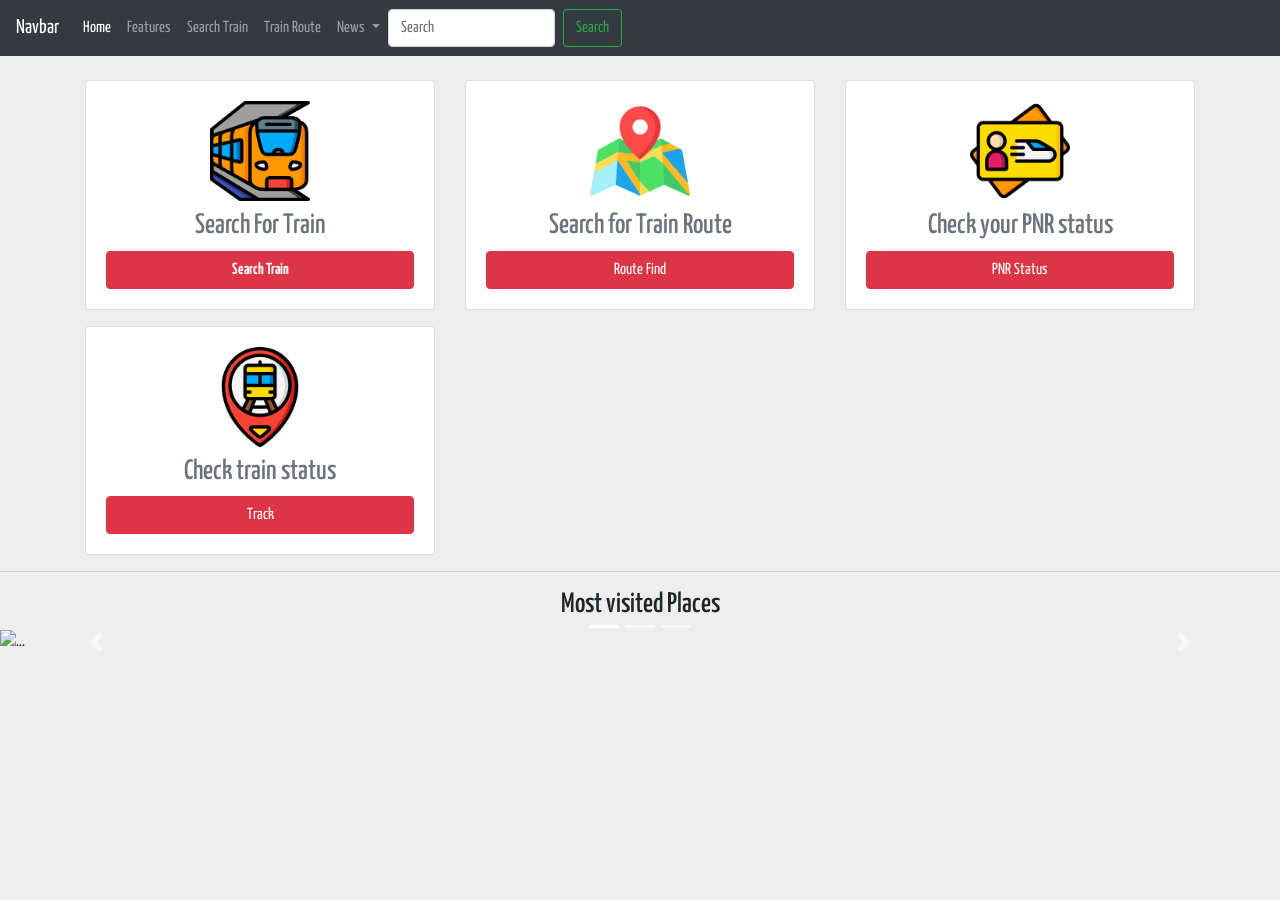
==== home.html @ b236cd79 "Uploading the project files" ====
<!DOCTYPE html>
<html lang="en">
<head>
    <meta charset="UTF-8">
    <title>My Trains</title>

    <link rel="stylesheet" type="text/css" href="css/style.css"> 

    <link rel="stylesheet" href="https://stackpath.bootstrapcdn.com/bootstrap/4.5.2/css/bootstrap.min.css" integrity="sha384-JcKb8q3iqJ61gNV9KGb8thSsNjpSL0n8PARn9HuZOnIxN0hoP+VmmDGMN5t9UJ0Z" crossorigin="anonymous">   

    <link href="https://fonts.googleapis.com/css2?family=Yanone+Kaffeesatz:wght@600&display=swap" rel="stylesheet">

</head>

<body style="background-color: #eee ; font-family: 'Yanone Kaffeesatz', sans-serif">

	<!--<nav class="navbar bg-aqua">
		<a href="#"class="navbar-brand text-white"><strong>MyTrain</strong></a>
	</nav> -->

<nav class="navbar navbar-expand-lg navbar-dark bg-dark" style="background-color: #00b894;">
  <a class="navbar-brand" href="#">Navbar</a>
  <button class="navbar-toggler" type="button" data-toggle="collapse" data-target="#navbarNavDropdown" aria-controls="navbarNavDropdown" aria-expanded="false" aria-label="Toggle navigation">
    <span class="navbar-toggler-icon"></span>
  </button>
  <div class="collapse navbar-collapse" id="navbarNavDropdown">
    <ul class="navbar-nav">
      <li class="nav-item active">
        <a class="nav-link" href="#">Home <span class="sr-only">(current)</span></a>
      </li>
      <li class="nav-item">
        <a class="nav-link" href="#">Features</a>
      </li>
      <li class="nav-item">
        <a class="nav-link" href="#">Search Train</a>
      </li>
       <li class="nav-item">
        <a class="nav-link" href="#">Train Route</a>
      </li>
      <li class="nav-item dropdown">
        <a class="nav-link dropdown-toggle" href="#" id="navbarDropdownMenuLink" role="button" data-toggle="dropdown" aria-haspopup="true" aria-expanded="false">
          News
        </a>
        <div class="dropdown-menu" aria-labelledby="navbarDropdownMenuLink">
          <a class="dropdown-item" href="#">Action</a>
          <a class="dropdown-item" href="#">Another action</a>
          <a class="dropdown-item" href="#">Something else here</a>
        </div>
      </li>
    </ul>

     <form class="form-inline my-2 my-lg-0">
    <input class="form-control mr-sm-2" type="search" placeholder="Search" aria-label="Search">
    <button class="btn btn-outline-success my-2 my-sm-0" type="submit">Search</button>
  </form>

  </div>
</nav>


 

	<div class="container">
		<div class="row mt-4">
			<div class="col-md-4 offset-0 mb-1">
				<div class="card">
					<div class="card-body">
						<img src="images/train.png"class="img-icon"></img>
						<h3 class="text-md-center mt-2 text-muted">Search For Train</h3>
						<a href="#"class="btn btn-danger btn-block "data-toggle="modal" data-target="#exampleModal"><strong>Search Train</strong></a>
					</div>
				</div>
			</div>
			

			<div class="col-md-4 ">
				<div class="card">
					<div class="card-body">
						<img src="images/map.png"class="img-icon"></img>
						<h3 class="text-md-center mt-2 text-muted">Search for Train Route </h3>
						<a href=""class="btn btn-danger btn-block" data-toggle="modal" data-target="#stationModal">Route Find</a>
					</div>
				</div>
			</div>
			

			<div class="col-md-4 offset-0 mb-3">
				<div class="card">
					<div class="card-body">
						<img src="images/pnr.png"class="img-icon"></img>
						<h3 class="text-md-center mt-2 text-muted">Check your PNR status</h3>
						<a href=""class="btn btn-danger btn-block">PNR Status</a>
					</div>
				</div>
			</div>
			

			<div class="col-md-4 ">
				<div class="card">
					<div class="card-body">
						<img src="images/track.png"class="img-icon"></img>
						<h3 class="text-md-center mt-2 text-muted">Check train status</h3>
						<a href=""class="btn btn-danger btn-block">Track</a>
					</div>
				</div>
			</div>
		</div>
		
	</div>
	

<hr>
<h3><center>Most visited Places</center></h3>

<div class="bd-example">
  <div id="carouselExampleCaptions" class="carousel slide" data-ride="carousel">
    <ol class="carousel-indicators">
      <li data-target="#carouselExampleCaptions" data-slide-to="0" class="active"></li>
      <li data-target="#carouselExampleCaptions" data-slide-to="1"></li>
      <li data-target="#carouselExampleCaptions" data-slide-to="2"></li>
    </ol>
    <div class="carousel-inner">
      <div class="carousel-item active">
        <img src="..." class="d-block w-100" alt="...">
        <div class="carousel-caption d-none d-md-block">
          <h5>First slide label</h5>
          <p>Nulla vitae elit libero, a pharetra augue mollis interdum.</p>
        </div>
      </div>
      <div class="carousel-item">
        <img src="..." class="d-block w-100" alt="...">
        <div class="carousel-caption d-none d-md-block">
          <h5>Second slide label</h5>
          <p>Lorem ipsum dolor sit amet, consectetur adipiscing elit.</p>
        </div>
      </div>
      <div class="carousel-item">
        <img src="..." class="d-block w-100" alt="...">
        <div class="carousel-caption d-none d-md-block">
          <h5>Third slide label</h5>
          <p>Praesent commodo cursus magna, vel scelerisque nisl consectetur.</p>
        </div>
      </div>
    </div>
    <a class="carousel-control-prev" href="#carouselExampleCaptions" role="button" data-slide="prev">
      <span class="carousel-control-prev-icon" aria-hidden="true"></span>
      <span class="sr-only">Previous</span>
    </a>
    <a class="carousel-control-next" href="#carouselExampleCaptions" role="button" data-slide="next">
      <span class="carousel-control-next-icon" aria-hidden="true"></span>
      <span class="sr-only">Next</span>
    </a>
  </div>
</div>











<div class="modal fade" id="exampleModal" tabindex="-1" role="dialog" aria-labelledby="exampleModalLabel" aria-hidden="true">
  <div class="modal-dialog modal-lg" role="document">
    <div class="modal-content">
      <div class="modal-header">
        <h4 class="modal-title" id="exampleModalLabel">Search Trains between stations</h4>
        <button type="button" class="close" data-dismiss="modal" aria-label="Close">
          <span aria-hidden="true">&times;</span>
        </button>
      </div>
      <div class="modal-body">
        
<div class="row">
        	<div class="col-md-8 offset-2">
        		<label>Source Station:</label>
        		<input id="source_station" type="text" class="form-control" placeholder="e.g Howrah"><br>
        		 <label>Destination Station:</label>
               <input id="destination_station" type="text" class="form-control" placeholder="e.g Delhi"><br>
               <button id="search_trains"class="btn btn-danger btn-block">Search Train</button>

               <div id="display_trains">
               	
               </div>
        	</div>
        	
        </div>

  </div>
      <div class="modal-footer">
        <button type="button" class="btn btn-secondary" data-dismiss="modal">Close</button>
       
      </div>
    </div>
  </div>
</div>






<div class="modal fade" id="stationModal" tabindex="-1" role="dialog" aria-labelledby="stationModalLabel" aria-hidden="true">
  <div class="modal-dialog modal-lg" role="document">
    <div class="modal-content">
      <div class="modal-header">
        <h4 class="modal-title" id="stationModalLabel">Search Train Route</h4>
        <button type="button" class="close" data-dismiss="modal" aria-label="Close">
          <span aria-hidden="true">&times;</span>
        </button>
      </div>
      <div class="modal-body">
        
<div class="row">
        	<div class="col-md-8 offset-2">
        		<label>Enter Train Number:</label>
        		<input id="train_no" type="text" class="form-control" placeholder="e.g 12305"><br>
        		
               <button id="fetch_stations"class="btn btn-danger btn-block">Fetch Train</button>

               <div id="display_stations">
               	
               </div>
        	</div>
        	
        </div>

</div>
      <div class="modal-footer">
        <button type="button" class="btn btn-secondary" data-dismiss="modal">Close</button>
       
      </div>
    </div>
  </div>
</div>




<script src="https://code.jquery.com/jquery-3.5.1.min.js"
  integrity="sha256-9/aliU8dGd2tb6OSsuzixeV4y/faTqgFtohetphbbj0="
  crossorigin="anonymous"></script>
<script src="https://cdn.jsdelivr.net/npm/popper.js@1.16.1/dist/umd/popper.min.js" integrity="sha384-9/reFTGAW83EW2RDu2S0VKaIzap3H66lZH81PoYlFhbGU+6BZp6G7niu735Sk7lN" crossorigin="anonymous"></script>
<script src="https://stackpath.bootstrapcdn.com/bootstrap/4.5.2/js/bootstrap.min.js" integrity="sha384-B4gt1jrGC7Jh4AgTPSdUtOBvfO8shuf57BaghqFfPlYxofvL8/KUEfYiJOMMV+rV" crossorigin="anonymous"></script>

<script type="text/javascript" src="js/app.js"></script>

</body>
---- css/style.css ----
.bg-aqua{
    background-color: #00cec9
}

.img-icon{
	display: block;
	height: 100px;
	width: 100px;
	margin-left: auto;
	margin-right: auto;
}
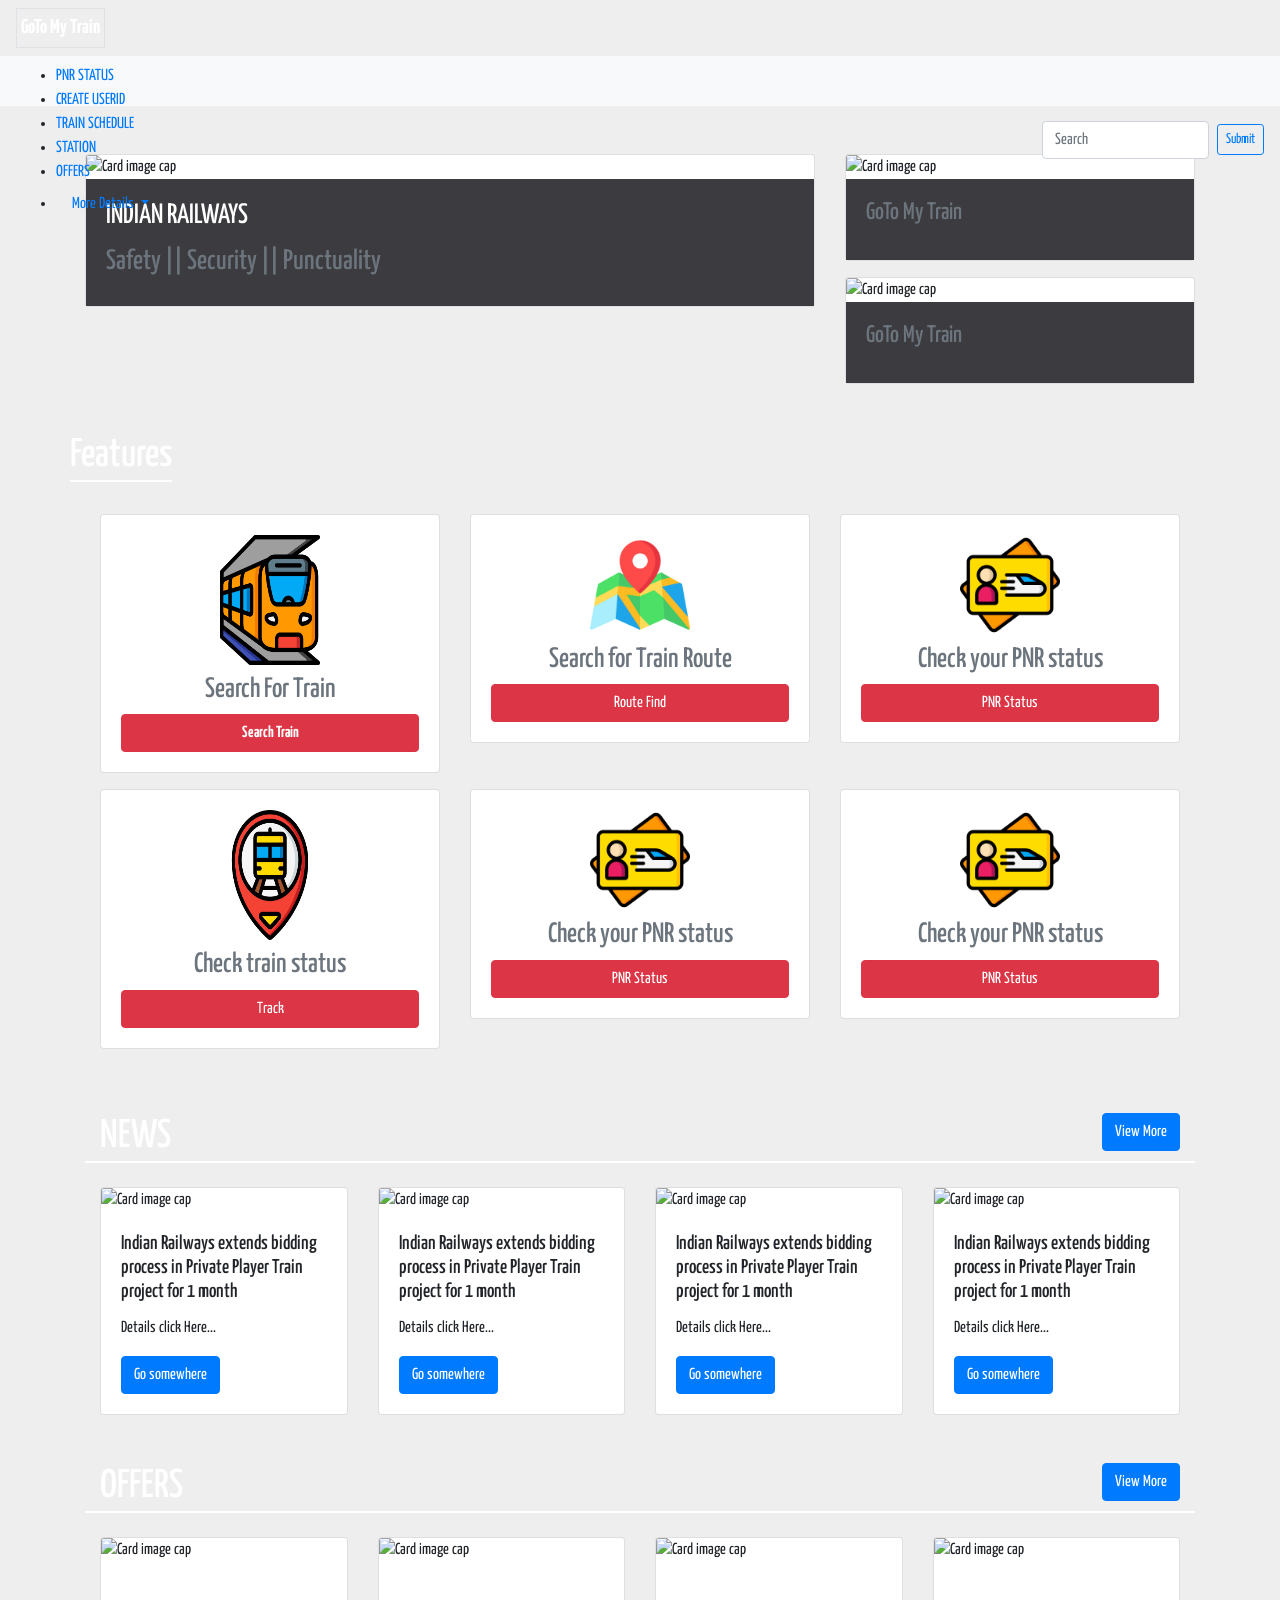
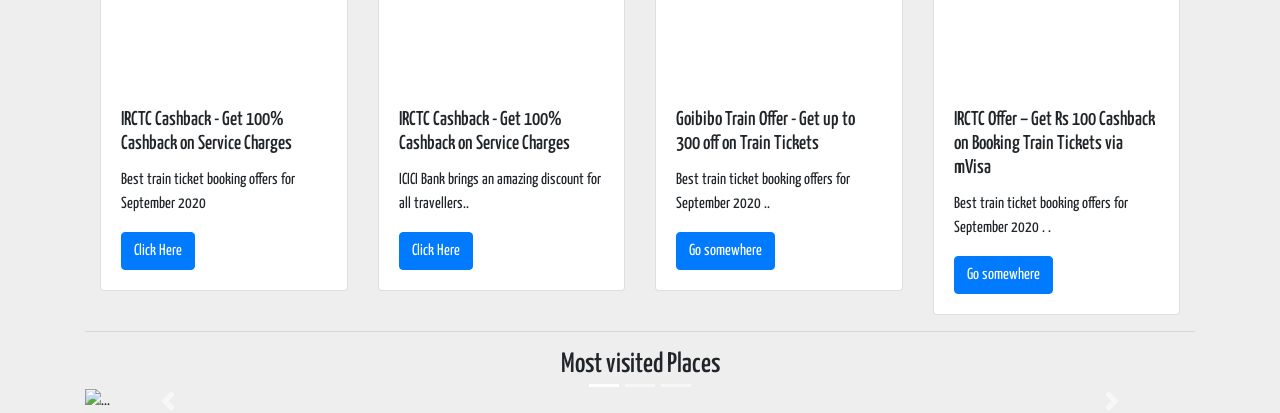
==== commit 05768c93: "Update home.html" ====
--- a/home.html
+++ b/home.html
@@ -14,58 +14,118 @@
 
 <body style="background-color: #eee ; font-family: 'Yanone Kaffeesatz', sans-serif">
 
-	<!--<nav class="navbar bg-aqua">
-		<a href="#"class="navbar-brand text-white"><strong>MyTrain</strong></a>
-	</nav> -->
-
-<nav class="navbar navbar-expand-lg navbar-dark bg-dark" style="background-color: #00b894;">
-  <a class="navbar-brand" href="#">Navbar</a>
-  <button class="navbar-toggler" type="button" data-toggle="collapse" data-target="#navbarNavDropdown" aria-controls="navbarNavDropdown" aria-expanded="false" aria-label="Toggle navigation">
-    <span class="navbar-toggler-icon"></span>
-  </button>
-  <div class="collapse navbar-collapse" id="navbarNavDropdown">
-    <ul class="navbar-nav">
-      <li class="nav-item active">
-        <a class="nav-link" href="#">Home <span class="sr-only">(current)</span></a>
-      </li>
-      <li class="nav-item">
-        <a class="nav-link" href="#">Features</a>
-      </li>
-      <li class="nav-item">
-        <a class="nav-link" href="#">Search Train</a>
-      </li>
-       <li class="nav-item">
-        <a class="nav-link" href="#">Train Route</a>
-      </li>
-      <li class="nav-item dropdown">
-        <a class="nav-link dropdown-toggle" href="#" id="navbarDropdownMenuLink" role="button" data-toggle="dropdown" aria-haspopup="true" aria-expanded="false">
-          News
+
+
+	<nav class="navbar bg-blue-gradient">
+		<a href="#"class="navbar-brand text-white border p-1"><b>GoTo My Train</b></a>
+	</nav> 
+
+
+ <nav class="navbar bg-light "style="height:50px;position: sticky;top: 0px;z-index: 1">
+  <ul>
+    <li><a href="#">PNR STATUS</a></li>
+    <li><a href="#">CREATE USERID</a></li>
+    <li><a href="#">TRAIN SCHEDULE</a></li>
+     <li><a href="#">STATION</a></li>
+      <li><a href="#">OFFERS</a></li>
+     <li class="nav-item dropdown">
+        <a class="nav-link dropdown-toggle" href="#" id="navbarDropdownMenuLink" role="button" data-toggle="dropdown">
+          More Details
         </a>
-        <div class="dropdown-menu" aria-labelledby="navbarDropdownMenuLink">
+        <div class="dropdown-menu">
           <a class="dropdown-item" href="#">Action</a>
           <a class="dropdown-item" href="#">Another action</a>
           <a class="dropdown-item" href="#">Something else here</a>
         </div>
       </li>
-    </ul>
-
-     <form class="form-inline my-2 my-lg-0">
-    <input class="form-control mr-sm-2" type="search" placeholder="Search" aria-label="Search">
-    <button class="btn btn-outline-success my-2 my-sm-0" type="submit">Search</button>
+  </ul>
+  
+  <form class="form-inline my-2 my-lg-0">
+    <input class="form-control mr-sm-2" type="search" placeholder="Search" aria-label="Search"style="margin-top: -24px;">
+    <button class="btn btn-outline-primary btn-sm float-md-right" type="submit"style="margin-top: -26px;">Submit</button>
   </form>
-
-  </div>
-</nav>
-
+ </nav>
 
  
+
+
+
+<div class="container">
+  <div class="row mt-5">
+    <div class="col-md-8">
+      <div class="card">
+         <img id="main-headline-img1"class="card-img-top" src="https://www.newsclick.in/sites/default/files/2019-06/railway1.jpg" alt="Card image cap">
+        <div class="card-body"style="background-color: #3c3b3f">
+          <h3 id="main-headline-title1" class="card-title text-white">INDIAN RAILWAYS</h3>
+          <h3 class="text-muted">Safety  ||  Security ||  Punctuality</h3>
+        </div>
+        
+      </div>
+      
+    </div>
+    
+  <div class="col-4">
+    <div class="row">
+      <div class="col-12 mb-3">
+        <div class="card">
+           <img id="main-headline-img1"class="card-img-top" src="https://lh3.googleusercontent.com/proxy/RSNtey41meaTMpaqTmlWlx526xkQ8g5nE0GClFk8uttYTin29eRBpr6eV90XU3zIy-K8KZyDV19PPI15bqQmAggriDiX7jUXAxsYPjdeuwe3ATmGsFKBWd5zY2tq8-8" alt="Card image cap">
+          <div class="card-body"style="background-color: #3c3b3f">
+            <h4 id="main-headline-title2"class="card-title text-muted">GoTo My Train</h4>
+          </div>
+          
+        </div>
+        
+      </div>
+      
+
+       <div class="col-12">
+        <div class="card">
+           <img id="main-headline-img1"class="card-img-top" src="https://english.cdn.zeenews.com/sites/default/files/styles/zm_700x400/public/2020/05/11/860227-indianrailways-zee.jpg" alt="Card image cap">
+          <div class="card-body"style="background-color: #3c3b3f">
+            <h4 id="main-headline-title2"class="card-title text-muted">GoTo My Train</h4>
+
+          
+        </div>
+        
+      </div>
+    </div>
+    
+  </div>
+  
+</div>
+
+
+  
+<div class="row mt-5">
+  <div class="col-12">
+    <h1 class="text-white" style="border-bottom: 2px #fff solid">Features</h1>
+  </div>
+  
+</div>
+</div>
+
+
+
+
+
+
+
+
+
+
+
+
+
+
+
+
 
 	<div class="container">
 		<div class="row mt-4">
-			<div class="col-md-4 offset-0 mb-1">
+			<div class="col-md-4 offset-0 mb-3">
 				<div class="card">
 					<div class="card-body">
-						<img src="images/train.png"class="img-icon"></img>
+						<img src="images/train.png"class="img-icon"style="height: 130px"></img>
 						<h3 class="text-md-center mt-2 text-muted">Search For Train</h3>
 						<a href="#"class="btn btn-danger btn-block "data-toggle="modal" data-target="#exampleModal"><strong>Search Train</strong></a>
 					</div>
@@ -73,7 +133,7 @@
 			</div>
 			
 
-			<div class="col-md-4 ">
+			<div class="col-md-4 offset-0 mb-3">
 				<div class="card">
 					<div class="card-body">
 						<img src="images/map.png"class="img-icon"></img>
@@ -95,19 +155,197 @@
 			</div>
 			
 
-			<div class="col-md-4 ">
+			<div class="col-md-4 offset-0 mb-3">
 				<div class="card">
 					<div class="card-body">
-						<img src="images/track.png"class="img-icon"></img>
+						<img src="images/track.png"class="img-icon"style="height: 130px"></img>
 						<h3 class="text-md-center mt-2 text-muted">Check train status</h3>
 						<a href=""class="btn btn-danger btn-block">Track</a>
 					</div>
 				</div>
 			</div>
+
+
+        <div class="col-md-4 offset-0 mb-3">
+        <div class="card">
+          <div class="card-body">
+            <img src="images/pnr.png"class="img-icon"></img>
+            <h3 class="text-md-center mt-2 text-muted">Check your PNR status</h3>
+            <a href=""class="btn btn-danger btn-block">PNR Status</a>
+          </div>
+        </div>
+      </div>
+      
+
+        <div class="col-md-4 offset-0 mb-3">
+        <div class="card">
+          <div class="card-body">
+            <img src="images/pnr.png"class="img-icon"></img>
+            <h3 class="text-md-center mt-2 text-muted">Check your PNR status</h3>
+            <a href=""class="btn btn-danger btn-block">PNR Status</a>
+          </div>
+        </div>
+      </div>
+      
+
+
 		</div>
 		
 	</div>
 	
+
+
+<!-- Third -->
+
+
+<div class="container">
+  <div class="row mt-5">
+  <div class="col-12"style="border-bottom: 2px #fff solid">
+    <h1 class="text-white" style="display: inline;">NEWS</h1>
+    <button class="float-md-right btn btn-primary">View More</button>
+  </div>
+  
+<div class="col-12 mt-4">
+  <div class="row">
+    <div class="col-3">
+      <div class="card">
+        <img class="card-img-top" src="https://english.cdn.zeenews.com/sites/default/files/styles/zm_700x400/public/2020/05/11/860227-indianrailways-zee.jpg" alt="Card image cap">
+        <div class="card-body">
+          <h5 class="card-title">Indian Railways extends bidding process in Private Player Train project for 1 month</h5>
+    <p class="card-text">Details click Here...</p>
+    <a href="#" class="btn btn-primary">Go somewhere</a>
+        </div>
+        
+      </div>
+      
+    </div>
+
+
+     <div class="col-3">
+      <div class="card">
+        <img class="card-img-top" src="https://english.cdn.zeenews.com/sites/default/files/styles/zm_700x400/public/2020/05/11/860227-indianrailways-zee.jpg" alt="Card image cap">
+        <div class="card-body">
+          <h5 class="card-title">Indian Railways extends bidding process in Private Player Train project for 1 month</h5>
+    <p class="card-text">Details click Here...</p>
+    <a href="#" class="btn btn-primary">Go somewhere</a>
+        </div>
+        
+      </div>
+      
+    </div>
+
+     <div class="col-3">
+      <div class="card">
+        <img class="card-img-top" src="https://english.cdn.zeenews.com/sites/default/files/styles/zm_700x400/public/2020/05/11/860227-indianrailways-zee.jpg" alt="Card image cap">
+        <div class="card-body">
+          <h5 class="card-title">Indian Railways extends bidding process in Private Player Train project for 1 month</h5>
+    <p class="card-text">Details click Here...</p>
+    <a href="#" class="btn btn-primary">Go somewhere</a>
+        </div>
+        
+      </div>
+      
+    </div>
+
+     <div class="col-3">
+      <div class="card">
+        <img class="card-img-top" src="https://english.cdn.zeenews.com/sites/default/files/styles/zm_700x400/public/2020/05/11/860227-indianrailways-zee.jpg" alt="Card image cap">
+        <div class="card-body">
+          <h5 class="card-title">Indian Railways extends bidding process in Private Player Train project for 1 month</h5>
+    <p class="card-text">Details click Here...</p>
+    <a href="#" class="btn btn-primary">Go somewhere</a>
+        </div>
+        
+      </div>
+      
+    </div>
+    
+  </div>
+  
+</div>
+
+</div>
+
+
+
+<!--Fourth-->
+
+ <div class="row mt-5">
+  <div class="col-12"style="border-bottom: 2px #fff solid">
+    <h1 class="text-white" style="display: inline;">OFFERS</h1>
+    <button class="float-md-right btn btn-primary">View More</button>
+  </div>
+  
+<div class="col-12 mt-4">
+  <div class="row">
+    <div class="col-3">
+      <div class="card">
+        <img class="card-img-top" src="https://hotdealszone.com/wp-content/uploads/2020/01/Train-Ticket-Offers-1024x576.png" alt="Card image cap"style="height: 150px">
+        <div class="card-body">
+          <h5 class="card-title">IRCTC Cashback - Get 100% Cashback on Service Charges</h5>
+    <p class="card-text">Best train ticket booking offers for September 2020 </p>
+    <a href="https://hotdealszone.com/train-ticket-booking-offers-coupons/" class="btn btn-primary">Click Here</a>
+        </div>
+        
+      </div>
+      
+    </div>
+
+
+     <div class="col-3">
+      <div class="card">
+        <img class="card-img-top" src="https://hotdealszone.com/wp-content/uploads/2020/01/Train-Ticket-Offers-1024x576.png" alt="Card image cap"style="height: 150px">
+        <div class="card-body">
+          <h5 class="card-title">IRCTC Cashback - Get 100% Cashback on Service Charges</h5>
+    <p class="card-text">ICICI Bank brings an amazing discount for all travellers..</p>
+    <a href="https://www.icicibank.com/offers/irctc-100-cashback.page" class="btn btn-primary">Click Here</a>
+        </div>
+        
+      </div>
+      
+    </div>
+
+     <div class="col-3">
+      <div class="card">
+        <img class="card-img-top" src="https://hotdealszone.com/wp-content/uploads/2020/01/Train-Ticket-Offers-1024x576.png" alt="Card image cap"style="height: 150px">
+        <div class="card-body">
+          <h5 class="card-title">Goibibo Train Offer - Get up to 300 off on Train Tickets</h5>
+    <p class="card-text">Best train ticket booking offers for September 2020 ..</p>
+    <a href="#" class="btn btn-primary">Go somewhere</a>
+        </div>
+        
+      </div>
+      
+    </div>
+
+     <div class="col-3">
+      <div class="card">
+        <img class="card-img-top" src="https://hotdealszone.com/wp-content/uploads/2020/01/Train-Ticket-Offers-1024x576.png" alt="Card image cap"style="height: 150px">
+        <div class="card-body">
+          <h5 class="card-title">IRCTC Offer – Get Rs 100 Cashback on Booking Train Tickets via mVisa</h5>
+    <p class="card-text">Best train ticket booking offers for September 2020 . .</p>
+    <a href="https://www.flashsaletricks.com/irctc-offer-get-rs-100-cashback-booking-train-tickets-via-mvisa/" class="btn btn-primary">Go somewhere</a>
+        </div>
+        
+      </div>
+      
+    </div>
+    
+  </div>
+  
+</div>
+
+</div>
+</div>
+
+
+
+
+
+
+
+
+
 
 <hr>
 <h3><center>Most visited Places</center></h3>
@@ -248,4 +486,5 @@
 
 <script type="text/javascript" src="js/app.js"></script>
 
-</body>+</body>
+</html>
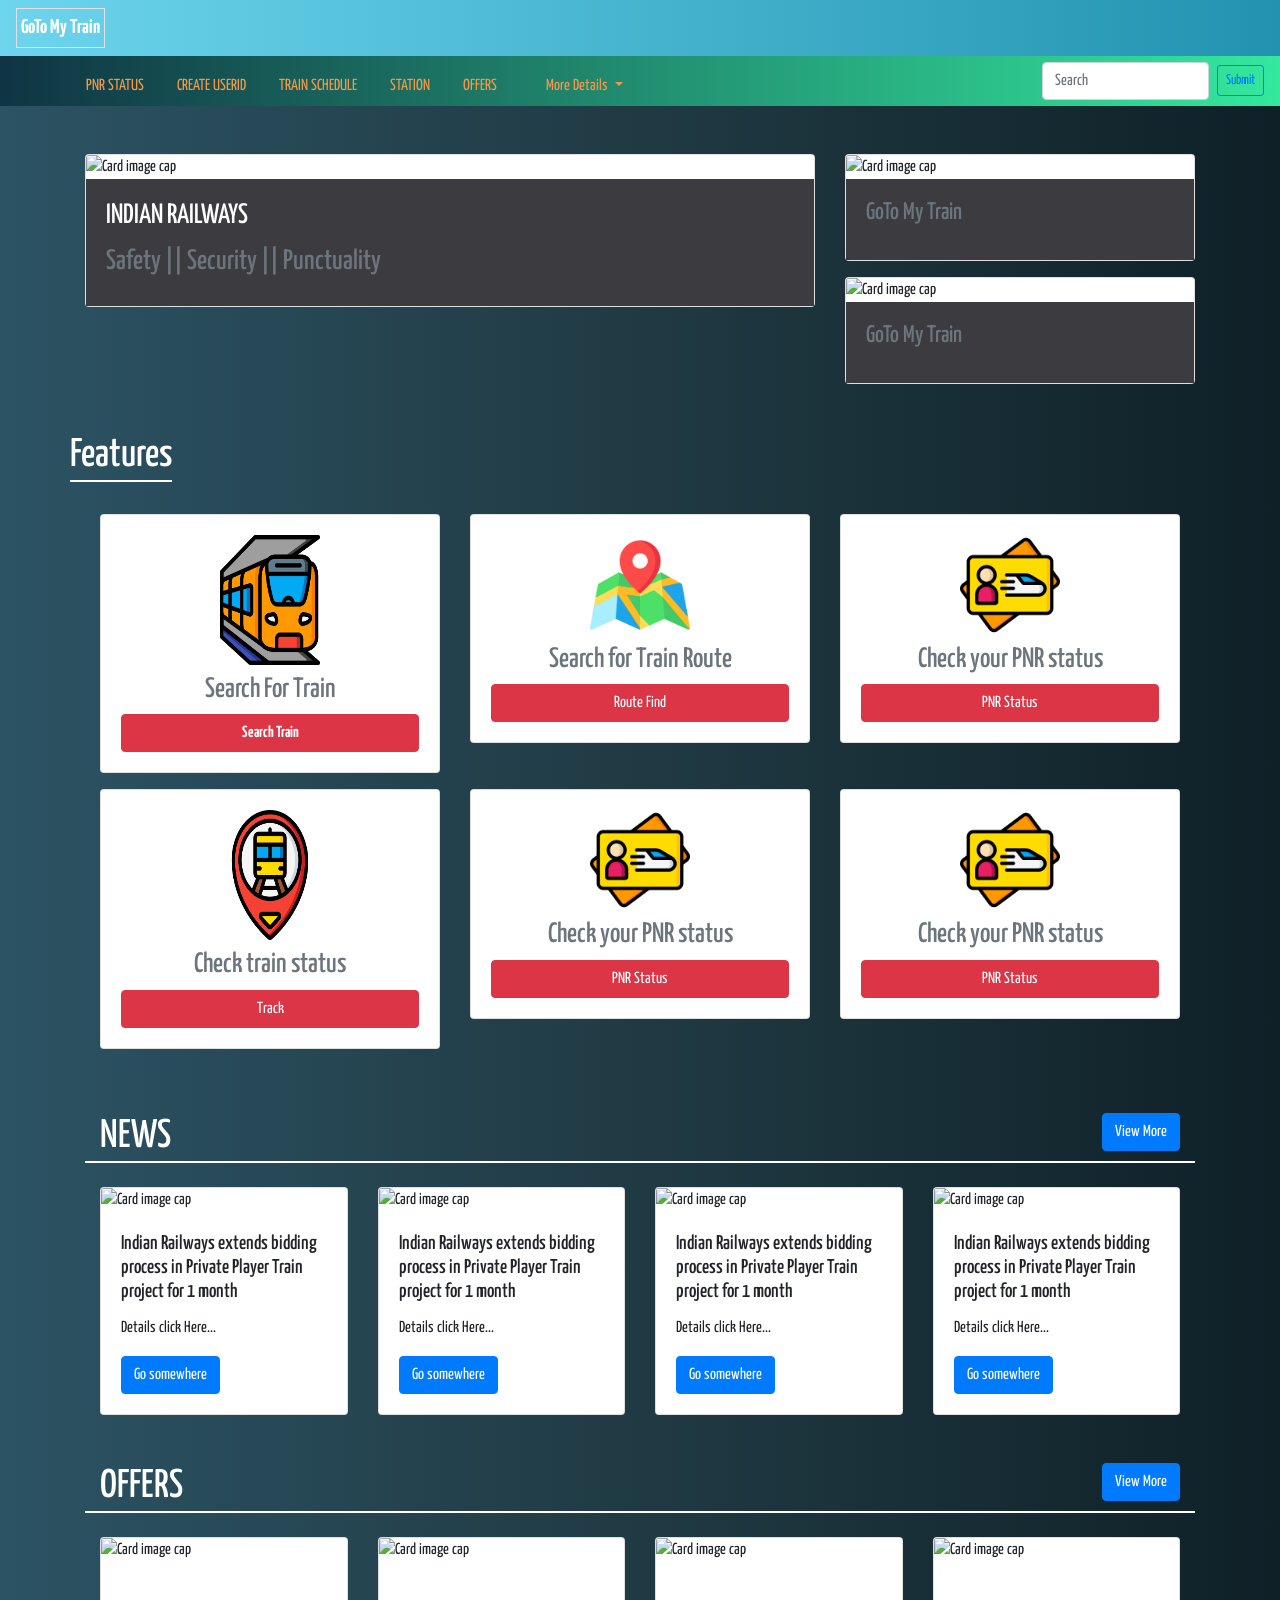
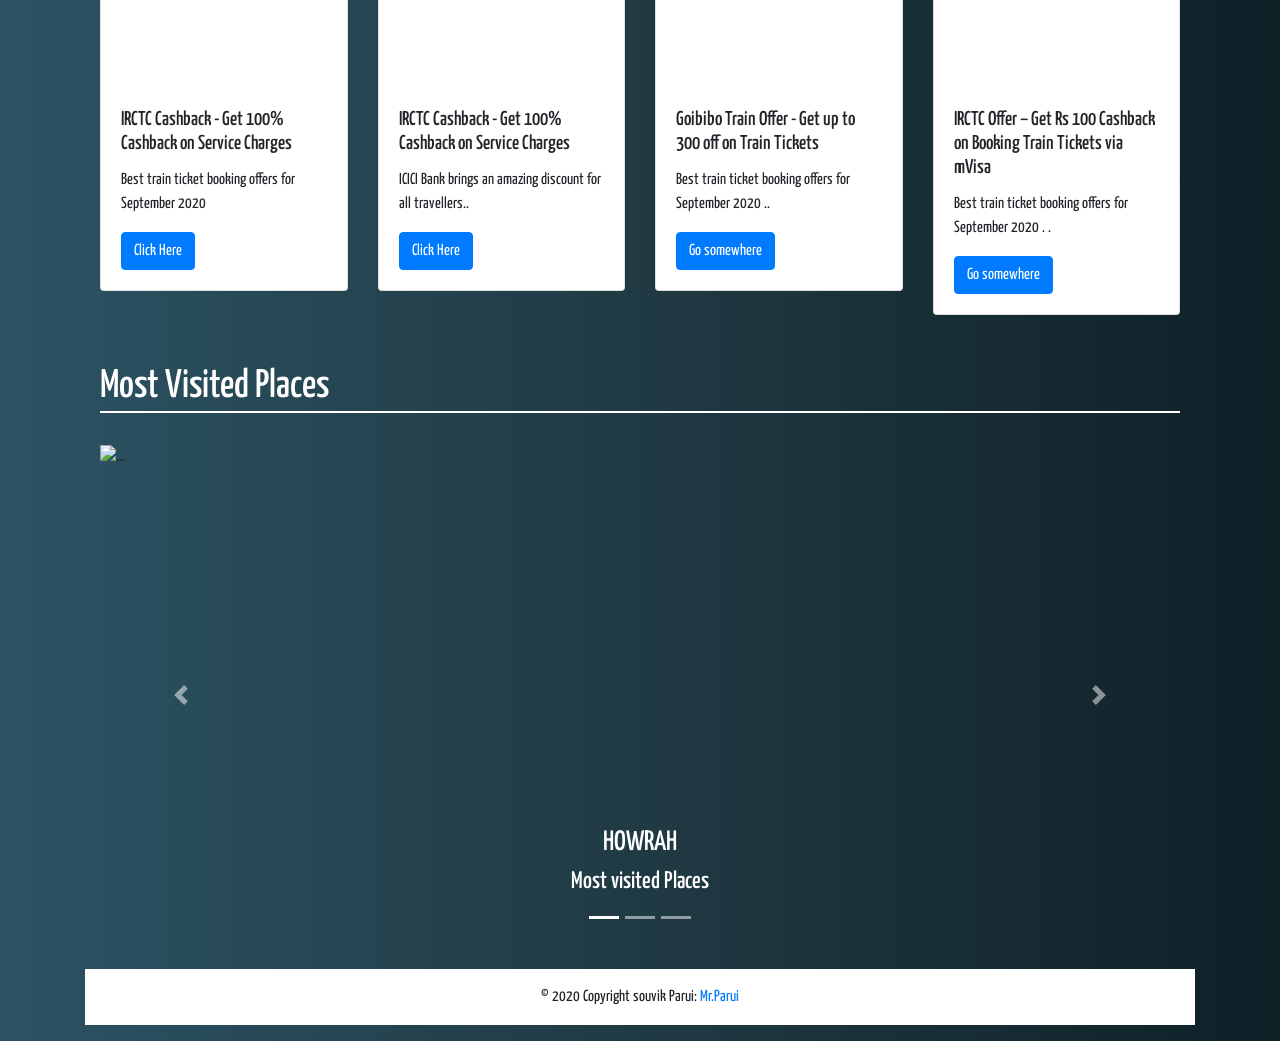
==== commit 1f1002d2: "Update home.html" ====
--- a/home.html
+++ b/home.html
@@ -345,12 +345,16 @@
 
 
 
-
-
-<hr>
-<h3><center>Most visited Places</center></h3>
-
-<div class="bd-example">
+<div class="container">
+
+<div class="row mt-5">
+  <div class="col-12">
+    <h1 class="text-white" style="border-bottom: 2px #fff solid">Most Visited Places</h1>
+  </div>
+  
+</div>
+
+<div class="bd-example mt-4">
   <div id="carouselExampleCaptions" class="carousel slide" data-ride="carousel">
     <ol class="carousel-indicators">
       <li data-target="#carouselExampleCaptions" data-slide-to="0" class="active"></li>
@@ -359,24 +363,24 @@
     </ol>
     <div class="carousel-inner">
       <div class="carousel-item active">
-        <img src="..." class="d-block w-100" alt="...">
+        <img src="https://www.newsclick.in/sites/default/files/2019-06/railway1.jpg" class="d-block w-100" alt="..."style="height: 500px">
         <div class="carousel-caption d-none d-md-block">
-          <h5>First slide label</h5>
-          <p>Nulla vitae elit libero, a pharetra augue mollis interdum.</p>
+          <h3> HOWRAH</h3>
+          <h4>Most visited Places</h4>
         </div>
       </div>
       <div class="carousel-item">
-        <img src="..." class="d-block w-100" alt="...">
+        <img src="https://www.newsclick.in/sites/default/files/2019-06/railway1.jpg" class="d-block w-100" alt="..."style="height: 500px">
         <div class="carousel-caption d-none d-md-block">
-          <h5>Second slide label</h5>
-          <p>Lorem ipsum dolor sit amet, consectetur adipiscing elit.</p>
+          <h3>MUMBAI</h3>
+          <h4>Most visited Places.</h4>
         </div>
       </div>
       <div class="carousel-item">
-        <img src="..." class="d-block w-100" alt="...">
+        <img src="https://www.newsclick.in/sites/default/files/2019-06/railway1.jpg" class="d-block w-100" alt="..."style="height: 500px">
         <div class="carousel-caption d-none d-md-block">
-          <h5>Third slide label</h5>
-          <p>Praesent commodo cursus magna, vel scelerisque nisl consectetur.</p>
+          <h3>DEHLI</h3>
+          <h4>Most visited Places</h4>
         </div>
       </div>
     </div>
@@ -391,10 +395,24 @@
   </div>
 </div>
 
-
-
-
-
+</div>
+
+
+
+<!--footer-->
+<!-- Footer -->
+
+<!-- Footer -->
+<footer class="page-footer font-small blue">
+
+  <!-- Copyright -->
+  <div class="footer-copyright text-center py-3 mb-3 mt-4"style="background-color: white">© 2020 Copyright souvik Parui:
+    <a href="#">Mr.Parui</a>
+  </div>
+  <!-- Copyright -->
+
+</footer>
+<!-- Footer -->
 
 
 
@@ -487,4 +505,3 @@
 <script type="text/javascript" src="js/app.js"></script>
 
 </body>
-</html>
--- a/css/style.css
+++ b/css/style.css
@@ -1,6 +1,19 @@
+body{
+	background: #0F2027;  /* fallback for old browsers */
+background: -webkit-linear-gradient(to right, #2C5364, #203A43, #0F2027);  /* Chrome 10-25, Safari 5.1-6 */
+background: linear-gradient(to right, #2C5364, #203A43, #0F2027); /* W3C, IE 10+/ Edge, Firefox 16+, Chrome 26+, Opera 12+, Safari 7+ */
+
+}
 
 .bg-aqua{
     background-color: #00cec9
+}
+
+.bg-light{
+	background: #34e89e;  /* fallback for old browsers */
+background: -webkit-linear-gradient(to right, #0f3443, #34e89e);  /* Chrome 10-25, Safari 5.1-6 */
+background: linear-gradient(to right, #0f3443, #34e89e); /* W3C, IE 10+/ Edge, Firefox 16+, Chrome 26+, Opera 12+, Safari 7+ */
+
 }
 
 .img-icon{
@@ -9,4 +22,30 @@
 	width: 100px;
 	margin-left: auto;
 	margin-right: auto;
-}+}
+
+.bg-blue-gradient{
+	background: #2193b0;  /* fallback for old browsers */
+background: -webkit-linear-gradient(to right, #6dd5ed, #2193b0);  /* Chrome 10-25, Safari 5.1-6 */
+background: linear-gradient(to right, #6dd5ed, #2193b0); /* W3C, IE 10+/ Edge, Firefox 16+, Chrome 26+, Opera 12+, Safari 7+ */
+
+}
+
+nav ul{
+	display: inline-block;
+}
+nav li{
+	display: inline-block;
+	margin-left: 30px;
+	margin-top: 2px;
+}
+
+nav ul li a{
+	color: #f2994a;
+}
+nav ul li a:hover{
+	text-decoration: none;
+	color: white;
+}
+
+
